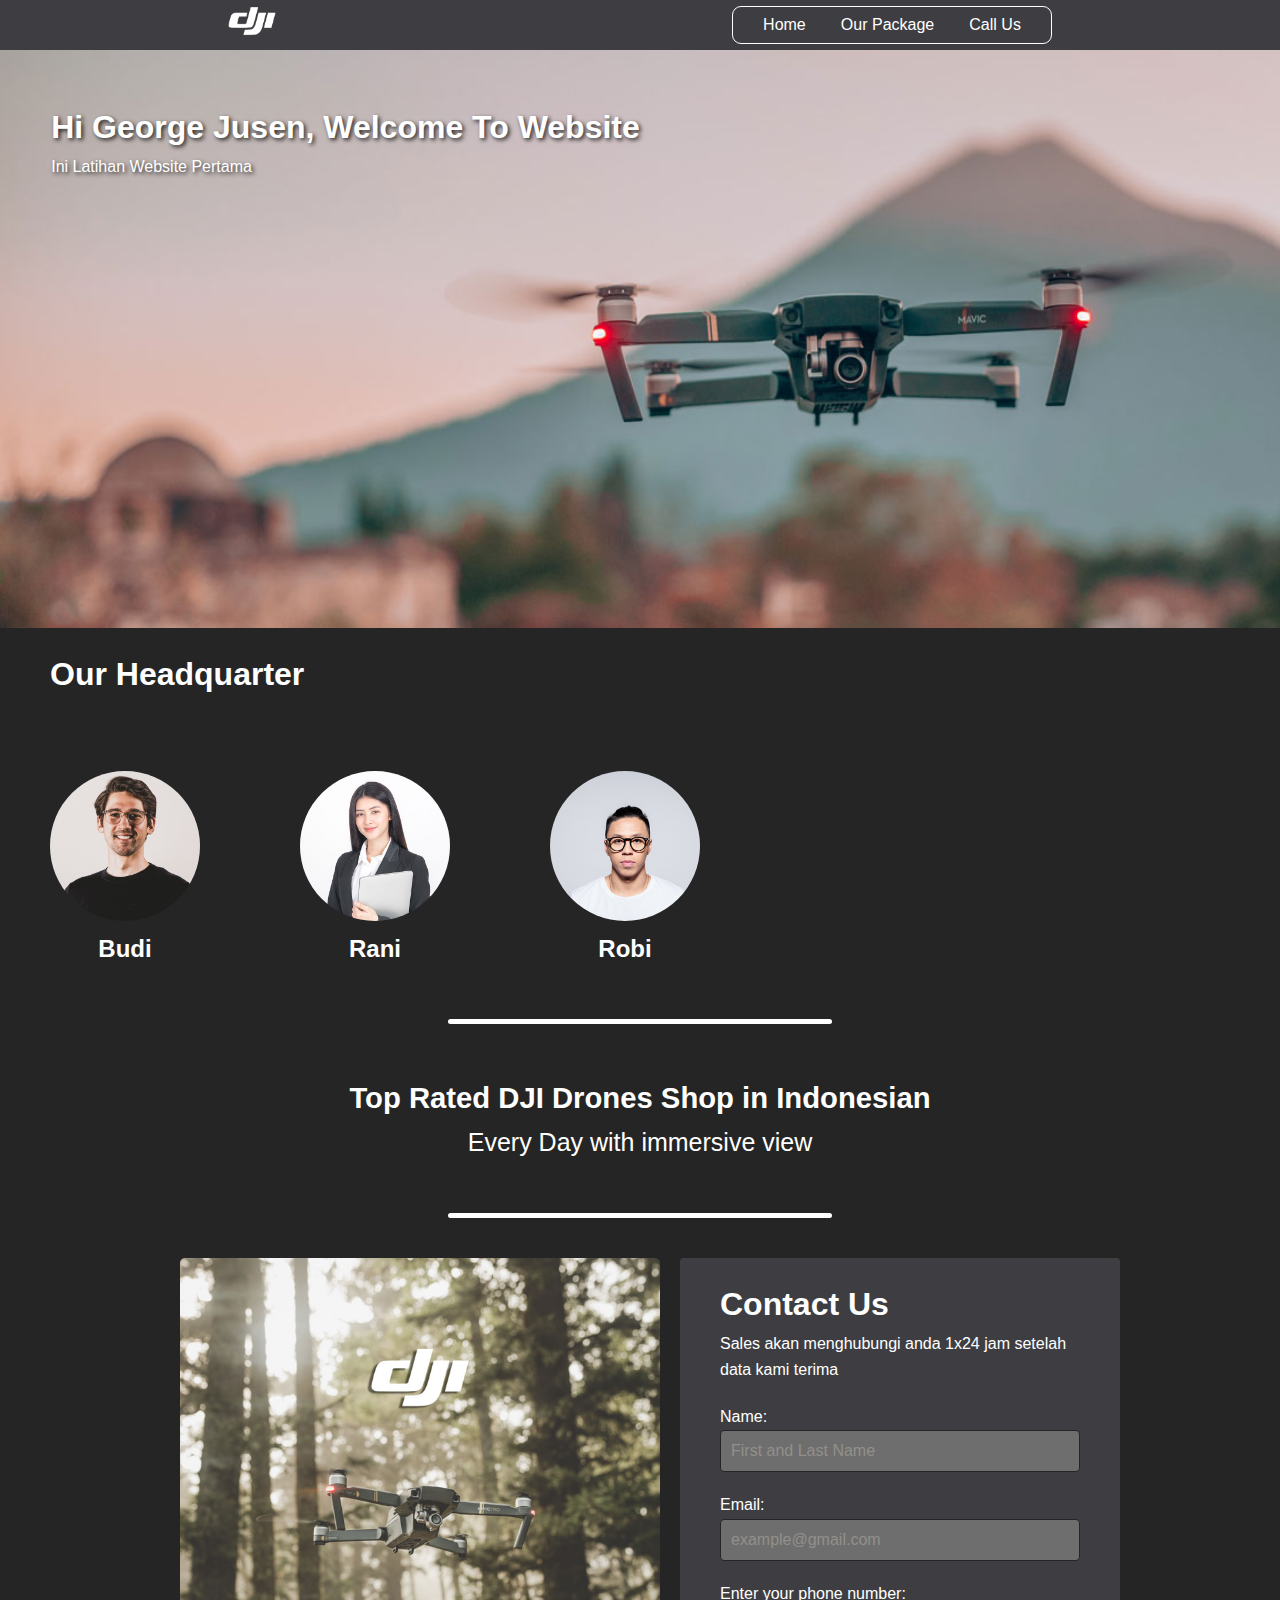
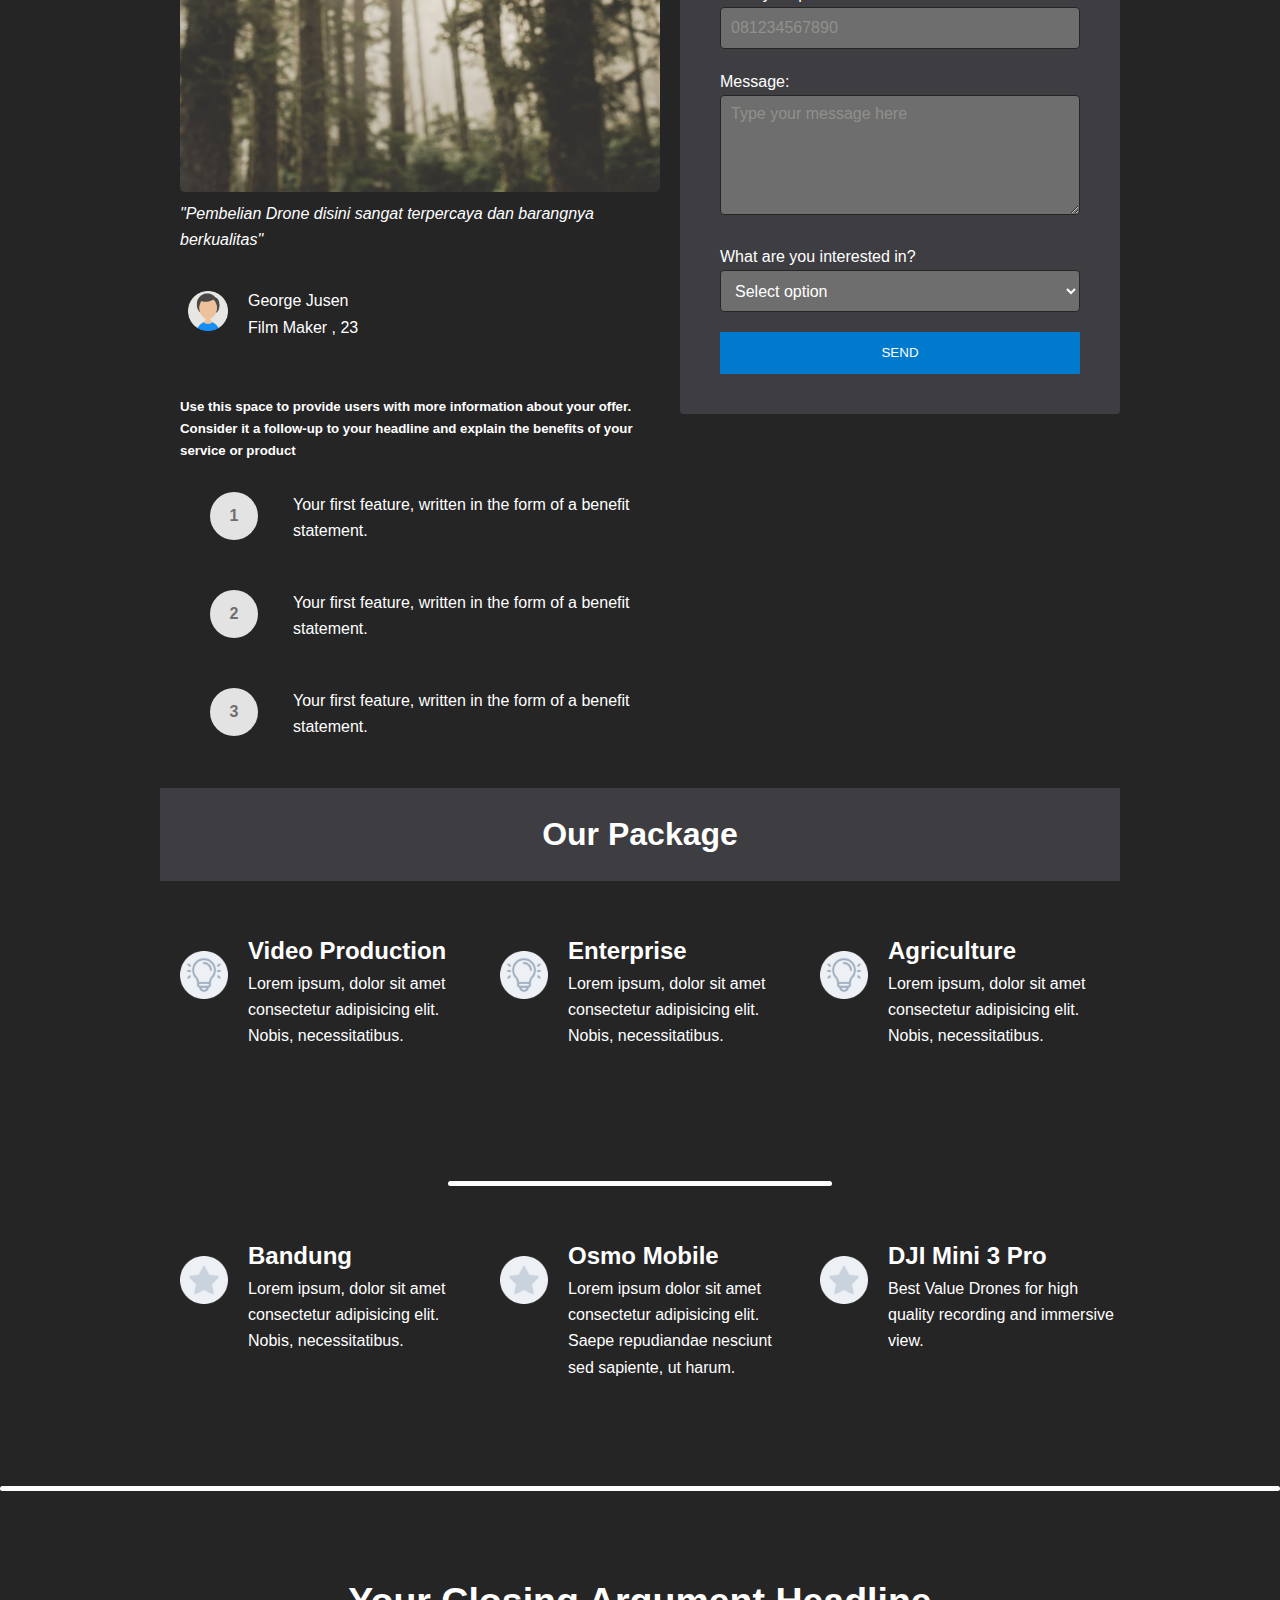
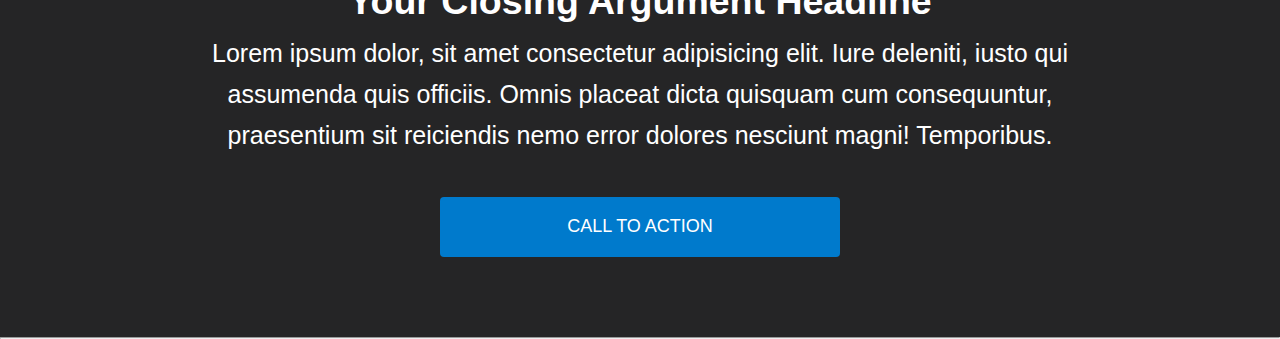
==== index.html @ b4d7f9ce "👌 - fix bug for deployment" ====
<!DOCTYPE html>
<html lang="en">

<head>
    <meta charset="UTF-8">
    <meta name="viewport" content="width=device-width, initial-scale=1.0">
    <title>DJI Drones Indonesian</title>
    <link rel="icon" href="assets/logo/logo-dji.white.png">
    <link rel="stylesheet" href="css/style.css">
</head>


<body>
    <!-- navbar -->
    <nav>
        <div class="logo">
            <img src="assets/logo/logo-dji.white.png" alt="">
        </div>
        <ul>
            <li><a href="#direct-home"></a>Home</li>
            <li><a href="#direct-package"></a>Our Package</li>
            <li><a href="#direct-call"></a>Call Us</li>
        </ul>

        <div class="menu-toggle">
            <input type="checkbox">
            <span></span>
            <span></span>
            <span></span>
        </div>
    </nav>
    <!-- Akhir Dari Navbar -->

    <!-- Gambar Hero -->
    <div id="direct-home" class="hero-container">
        <div id="image-slide" class="hero">
            <div class="hero-text">
                <h1>Hi George Jusen, Welcome To Website</h1>
                <p>Ini Latihan Website Pertama</p>
            </div>
        </div>
    </div>
    <!-- akhir gambar hero -->
    <!-- our headquarter -->
    <div class="our-headquarter">
        <h1>Our Headquarter</h1>
        <div class="profile">
            <div class="profile-image">
                <img src="assets/headquarters/budi.jpg" alt="">
                <div class="profile-text">
                    <h2>Budi</h2>
                </div>
            </div>
            <div class="profile-image">
                <img src="assets/headquarters/rani.jpg" alt="">
                <div class="profile-text">
                    <h2>Rani</h2>
                </div>
            </div>
            <div class="profile-image">
                <img src="assets/headquarters//robi.jpg" alt="">
                <div class="profile-text">
                    <h2>Robi</h2>
                </div>
            </div>
        </div>
    </div>
    <div class="grid-line"></div>
    <!-- Konten Subtitle -->
    <section class="headlines">
        <h3>Top Rated DJI Drones Shop in Indonesian</h3>
        <p>Every Day with immersive view</p>
    </section>
    <div class="grid-line"></div>
    <!-- Masuk tahap konten utama -->
    <!-- Flex Kolom -->
    <main class="container-satu">
        <section class="box-photo">
            <img src="assets/Drones-optimized.jpg" alt="Illustrasi belanja">
            <p class="text">"Pembelian Drone disini sangat terpercaya dan barangnya berkualitas"</p>
            <section class="testimoni">
                <p>
                    <img src="assets/user.png" alt="">
                <p>George Jusen <br>
                    Film Maker , 23</p>
            </section>
            <section class="information">
                <h5>Use this space to provide users with more information about your offer. Consider it a follow-up
                    to
                    your headline and
                    explain the benefits of your service or product</h5>
            </section>
            <section class="feature">
                <div class="icon">
                    <div class="circle">1</div>
                </div>

                <p>Your first feature, written in the form of a benefit statement.</p>

            </section>
            <section class="feature">
                <div class="icon">
                    <div class="circle">2</div>
                </div>

                <p>Your first feature, written in the form of a benefit statement.</p>

            </section>
            <section class="feature">
                <div class="icon">
                    <div class="circle">3</div>
                </div>

                <p>Your first feature, written in the form of a benefit statement.</p>

            </section>
        </section>
        <section class="form-container">
            <div class="form-container-text">
                <h1>Contact Us</h1>
                <p>Sales akan menghubungi anda 1x24 jam setelah data kami terima</p>
            </div>
            <form name="form" class="form" onsubmit="return validateForm()">
                <div>
                    <label>Name:</label>
                    <input class="input" id="fullname" type="text" placeholder="First and Last Name">
                </div>
                <div>
                    <label>Email:</label>
                    <input class="input" id="email" type="email" name="email" placeholder="example@gmail.com">
                </div>
                <div>
                    <label for="phone">Enter your phone number:</label>
                    <input class="input" type="tel" id="phone" name="phone" placeholder="081234567890">
                </div>
                <div>
                    <label for="message">Message:</label><br>
                    <textarea id="message" class="input" rows="4" cols="50"
                        placeholder="Type your message here"></textarea>
                </div>
                <div>
                    <label for="option">What are you interested in?</label><br>
                    <select id="option" class="input" name="interested">
                        <option value="" disabled selected>Select option</option>
                        <option value="bali">Bali</option>
                        <option value="japan">Japan</option>
                        <option value="german">German</option>
                        <option value="indonesian">Indonesian</option>
                    </select>
                </div>
                <div>
                    <input class="button" type="submit" value="SEND"></input>
                </div>
            </form>
        </section>
    </main>

    <main id="direct-package" class="our-package">
        <h1>
            Our Package
        </h1>
    </main>

    <main class="package-country">
        <div class="country">
            <div class="logo-country">
                <img src="assets/idea.png" alt="">
            </div>
            <div class="content-package">
                <h2>Video Production</h2>
                <p>Lorem ipsum, dolor sit amet consectetur adipisicing elit. Nobis, necessitatibus.</p>
            </div>
        </div>

        <div class="country">
            <div class="logo-country">
                <img src="assets/idea.png" alt="">
            </div>
            <div class="content-package">
                <h2>Enterprise</h2>
                <p>Lorem ipsum, dolor sit amet consectetur adipisicing elit. Nobis, necessitatibus.</p>
            </div>
        </div>

        </div>
        <div class="country">
            <div class="logo-country">
                <img src="assets/idea.png" alt="">
            </div>
            <div class="content-package">
                <h2>Agriculture</h2>
                <p>Lorem ipsum, dolor sit amet consectetur adipisicing elit. Nobis, necessitatibus.</p>
            </div>
        </div>
    </main>
    <div class="grid-line"></div>
    <main class="package-country">
        <div class="country">
            <div class="logo-country">
                <img src="assets/star.png" alt="">
            </div>
            <div class="content-package">
                <h2>Bandung</h2>
                <p>Lorem ipsum, dolor sit amet consectetur adipisicing elit. Nobis, necessitatibus.</p>
            </div>
        </div>

        <div class="country">

            <div class="logo-country">
                <img src="assets/star.png" alt="">
            </div>
            <div class="content-package">
                <h2>Osmo Mobile</h2>
                <p>Lorem ipsum dolor sit amet consectetur adipisicing elit. Saepe repudiandae nesciunt sed sapiente, ut
                    harum.</p>
            </div>
        </div>

        </div>
        <div class="country">
            <div class="logo-country">
                <img src="assets/star.png" alt="">
            </div>
            <div class="content-package">
                <h2>DJI Mini 3 Pro</h2>
                <p>Best Value Drones for high quality recording and immersive view.</p>
            </div>

        </div>
    </main>


    <div id="direct-call" class="grid-line-full"></div>
    <main class="call-action">
        <div class="headlines">
            <h2>Your Closing Argument Headline</h2>
            <p>Lorem ipsum dolor, sit amet consectetur adipisicing elit. Iure deleniti, iusto qui assumenda quis
                officiis. Omnis placeat dicta quisquam cum consequuntur, praesentium sit reiciendis nemo error dolores
                nesciunt magni! Temporibus.</p>
            <button>CALL TO ACTION</button>
        </div>
    </main>
    <hr>
    <script src="js/script.js"></script>
</body>


</html>
---- css/style.css ----
* {
    margin: 0;
    padding: 0;
    font-family: 'Segoe UI', Tahoma, Geneva, Verdana, sans-serif;
    line-height: 1.65;
    color: white;
    box-sizing: border-box;
}

html {
    scroll-behavior: smooth;
}

body {
    overflow-x: hidden;
    background-color: #252526;
}

.grid-line {
    width: 30%;
    height: 5px;
    background-color: white;
    margin: 10px 0;
    border-radius: 30px;
    margin: auto;
}

.grid-line-full {
    width: 100%;
    height: 5px;
    background-color: white;
    margin: 10px 0;
    border-radius: 30px;
}

button {
    border: none;
    cursor: pointer;
}

/* Mengatur navbar */
nav {
    display: flex;
    justify-content: space-around;
    height: 50px;
    position: fixed;
    width: 100%;
    align-items: center;
    background-color: #3E3E42;
}

nav .logo img {
    width: 48px;
}

nav ul {
    display: flex;
    list-style: none;
    width: 25%;
    justify-content: space-evenly;
    border: 1px solid white;
    border-radius: 9px;


}

nav ul li a {
    color: white;
    text-decoration: none;
}

nav ul li {
    cursor: pointer;
    padding: 5px;
    transition: transform 0.3s, background-color 0.3s;
}

nav ul li:hover {
    transform: scale(1.2);
}

/* Akhir dari navbar */

.menu-toggle {
    display: none;
    flex-direction: column;
    height: 25px;
    justify-content: space-around;
    position: relative;
}

.menu-toggle input {
    position: absolute;
    width: 40px;
    height: 28px;
    left: -6px;
    opacity: 0;
    cursor: pointer;
    z-index: 2;
}

/* hamburger menu */
.menu-toggle span {
    display: block;
    width: 28px;
    height: 3px;
    background-color: white;
    border-radius: 3px;
    transition: all 0.5s;
}


/* Hamburger menu animation */
.menu-toggle span:nth-child(2) {
    transform-origin: 0 0;
}

.menu-toggle span:nth-child(4) {
    transform-origin: 0 100%;
}

.menu-toggle input:checked~span:nth-child(2) {
    background-color: white;
    transform: rotate(45deg);
    translate: (-0px, 2px);
}

.menu-toggle input:checked~span:nth-child(4) {
    background-color: white;
    transform: rotate(-45deg);
    translate: (-2px, 0);
}

.menu-toggle input:checked~span:nth-child(3) {
    opacity: 0;
    transform: scale(0);
}

/* Responsive Navbar */
/* Ukuran Tablet */
@media screen and (max-width: 870px) {
    nav ul {
        width: 40%;
    }

    .our-headquarter {
        font-size: 8px;
    }

    .message-container {
        padding-top: 200px;
        display: flex;
        flex-direction: column;
    }

    .hero {
        max-height: 30vh;
    }

    .output-box {


        max-width: 80%;
        max-height: 60%;
        background-color: white;


    }

    .our-headquarter h1 {
        text-align: center;

    }




}

/* Ukuran Mobile */
@media screen and (max-width: 577px) {
    .menu-toggle {
        display: flex;
    }


    nav ul {
        position: absolute;
        right: 0;
        top: 0;
        height: 100vh;
        background-color: #3E3E42;
        justify-content: start;
        align-items: center;
        flex-direction: column;
        z-index: -1;
        transform: translateX(100%);
        transition: all 0.4s;
    }



    nav ul li {
        height: 20%;
        background-color: #3E3E42;
        padding: 0px;
        border-radius: 0px;

    }

    nav ul.slide {
        transform: translateX(0);
    }

    .hero {
        max-height: 20vh;
    }

    .hero-text {
        font-size: 12px;
    }

    .profile-headline {
        max-width: 100%;
    }

    .profile {
        flex-direction: column;
    }

    .profile-text {
        text-align: center;
    }

    .output-box {


        max-width: 80%;
        max-height: 60%;
        background-color: white;

    }

    .headlines {
        max-width: 50%;
        margin: 50px auto;
        font-size: 12px;
    }

    .message-container {
        max-width: 100%;
        max-height: 20%;
        display: flex;
        justify-content: center;
    }

    .our-headquarter {
        max-width: 100%;
        max-height: 100%;
        /* background-color: aqua; */

    }

    .our-headquarter h1 {
        text-align: center;

    }
}

/* Hero Image */
.hero-container {
    padding-top: 50px;
    width: 100%;
    margin: auto;
}


.hero {
    height: 578px;
    background-size: cover;
    background-position: 0px;
    background-repeat: no-repeat;
    opacity: 0;
    transition: opacity 0.5s ease-in-out, transform 1.0s ease-in-out;
    transform: translateX(-100%);
}

.hero.active {
    opacity: 1;
    transform: translateX(0%);
}


.hero-text {
    padding: 4%;
    color: white;
    text-shadow: 2px 2px 4px rgba(0, 0, 0, 0.8);
}


/* Mengatur Headlines */
.headlines {
    display: flex;
    width: 800px;
    margin: 50px auto;
    align-items: center;
    flex-direction: column;
    font-size: 25px;
}


.our-headquarter {
    height: 60%;
    width: 100%;
    /* background-color: aqua; */

}

.our-headquarter h1 {
    padding: 20px 50px
}


.profile {
    /* background-color: red; */
    width: 100%;
    display: flex;
    justify-content: start;
    align-items: center;
}

.profile-image {
    margin: 50px;
}

.profile-text {
    text-align: center;
}

.our-headquarter .profile img {
    width: 150px;
    height: 150px;
    border-radius: 50%;
    background-size: cover;
}



/* mengatur main content */
.container-satu {
    display: flex;
    width: 960px;
    height: 800px;
    margin: 20px auto;
    padding: 20px;
    justify-content: space-between;
    align-items: flex-start;
}

/* Mengatur Box photo */
.box-photo img {
    width: 480px;
    border-radius: 5px;
    flex: 1;
}

/* form contact us*/
.form-container {
    flex: 1;
    background-color: #3e3e42;
    border-radius: 4px;
    display: flex;
    flex-direction: column;
    padding: 20px;
    margin-left: 20px;
}

.form {
    display: flex;
    flex-direction: column;
    padding: 10px;
}

.form-container-text {
    width: 100%;
    padding-left: 20px;
}

.form div {
    margin: 10px;
}

.form div .input {
    width: 360px;
    height: 42px;
    border-radius: 4px;
    border: 1px solid #252526;
    font-size: 16px;
    padding: 5px 10px;
    color: #fff;
    background-color: #6e6e6e;
}

.form div textarea.input {
    height: 120px;
    resize: vertical;
}

.form div .input:focus {
    outline: none;
    border-color: #007bff;
    border-width: 3px;
}

.form div .input::placeholder {
    color: rgb(146, 144, 139);

}

.form div .button {
    width: 360px;
    height: 42px;
    background-color: #007acc;
    color: white;
    border: none;
    cursor: pointer;

}

.form div .button:hover {
    background-color: #29323D;
}

/* user testimonial */
.testimoni {
    display: flex;
    flex-direction: row;
    align-items: center;
    margin-left: 8px;
    padding: 35px 0px;
}

.testimoni img {
    width: 40px;
    margin-right: 20px;
    justify-content: center;
}

.text {
    font-style: italic;
}

.information {
    padding: 20px 0px;
}

.box-container {
    display: flex;
    flex-direction: row;

}



/* Feature */
.feature {
    padding-top: 10px;
    display: flex;
}

.feature .icon {
    padding: 0px 30px 40px;
}

.circle {
    background: #e3e3e3;
    border-radius: 50%;
    -moz-border-radius: 50%;
    -webkit-border-radius: 50%;
    color: #6e6e6e;
    display: inline-block;
    font-weight: bold;
    line-height: 48px;
    margin-right: 5px;
    text-align: center;
    width: 48px;
    justify-content: center;
}

/* Fisrt Feature */

/* Our Package */
.our-package {
    margin: 50px auto;
    width: 960px;
    display: flex;
    justify-content: center;
    background-color: #3e3e42;
    padding: 20px;
    margin-top: 350px;
    color: white;
}

/* package country */
.package-country {
    width: 960px;
    margin: 50px auto;
    display: flex;
}


.country {
    display: flex;
    justify-content: center;
    width: 480px;
    height: 200px;
}

.country img {
    margin: 20px;
    width: 48px;
}


.call-action {
    margin-top: 80px;
    margin-bottom: 80px;
}

.call-action .headlines {
    width: 960px;
    display: flex;
    margin: auto;
    flex-direction: column;
    justify-content: center;
    text-align: center;
}

.call-action .headlines button {
    margin-top: 40px;
    width: 400px;
    height: 60px;
    border-radius: 4px;
    background-color: #007acc;
    font-size: 18px;
    color: white;
}
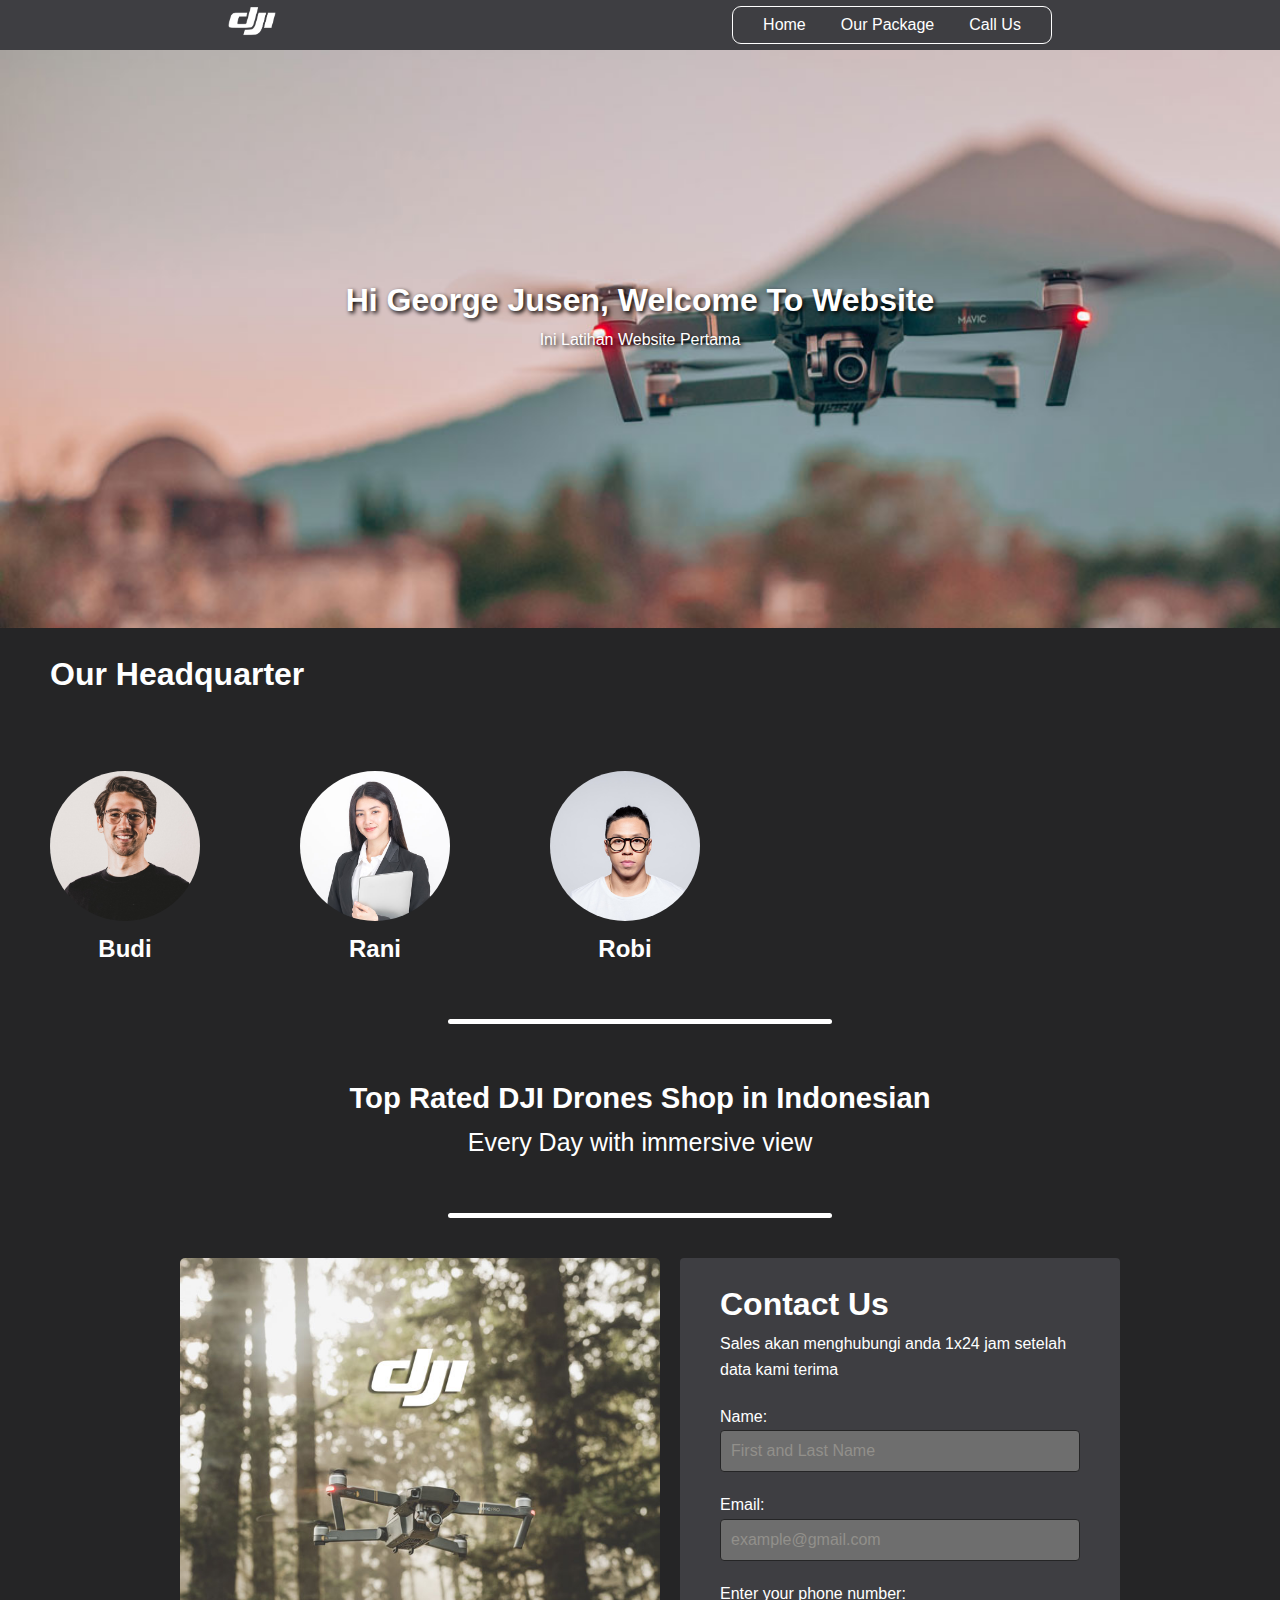
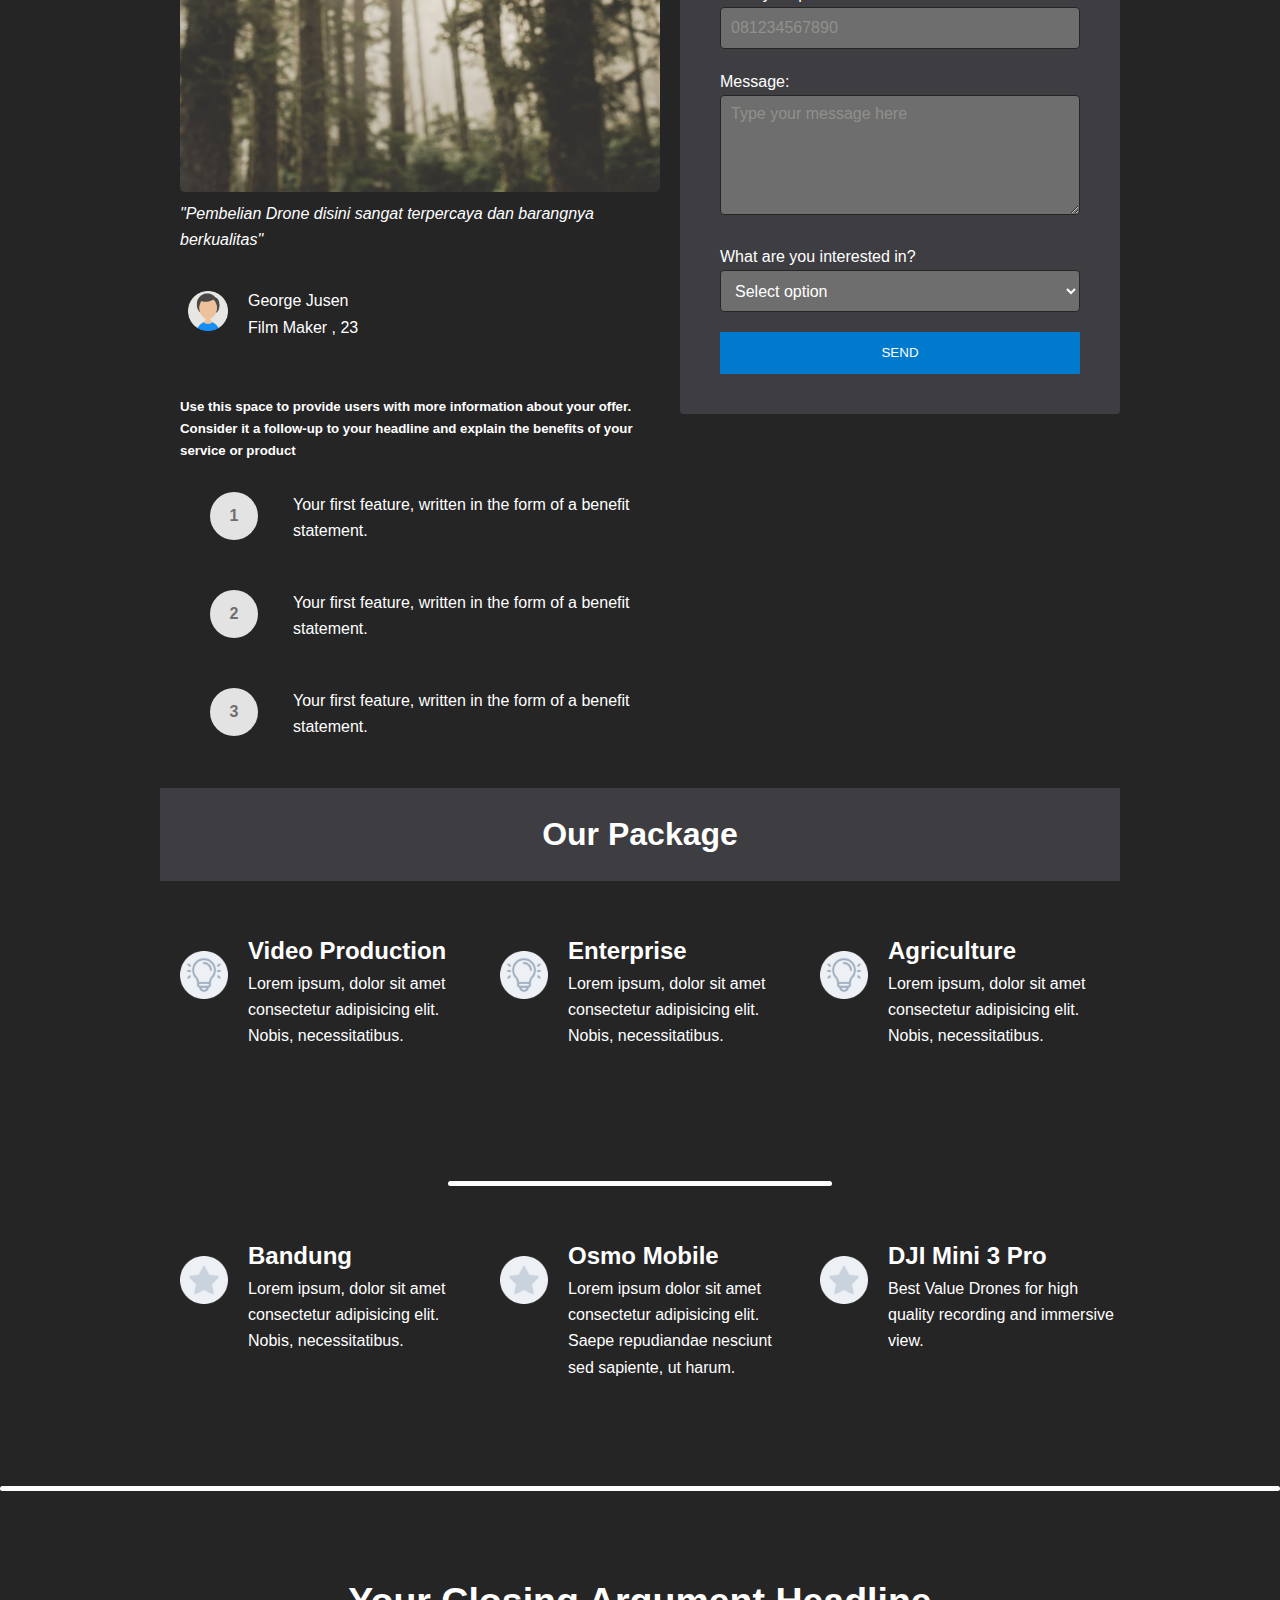
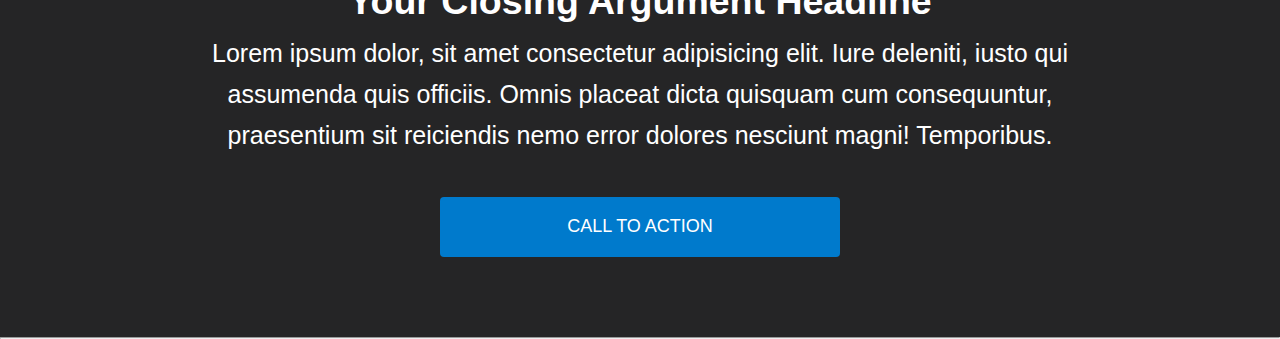
==== commit 44f27eef: "🥴 - update responsive" ====
--- a/index.html
+++ b/index.html
@@ -33,11 +33,11 @@
 
     <!-- Gambar Hero -->
     <div id="direct-home" class="hero-container">
+        <div class="hero-text">
+            <h1>Hi George Jusen, Welcome To Website</h1>
+            <p>Ini Latihan Website Pertama</p>
+        </div>
         <div id="image-slide" class="hero">
-            <div class="hero-text">
-                <h1>Hi George Jusen, Welcome To Website</h1>
-                <p>Ini Latihan Website Pertama</p>
-            </div>
         </div>
     </div>
     <!-- akhir gambar hero -->
@@ -245,5 +245,4 @@
     <script src="js/script.js"></script>
 </body>
 
-
 </html>--- a/css/style.css
+++ b/css/style.css
@@ -47,6 +47,7 @@
     width: 100%;
     align-items: center;
     background-color: #3E3E42;
+    z-index: 2;
 }
 
 nav .logo img {
@@ -182,6 +183,45 @@
     .menu-toggle {
         display: flex;
     }
+
+    .our-package {
+        margin: 50px auto;
+        max-width: 100%;
+        color: white;
+    }
+
+    .container-satu {
+        max-width: 100%;
+        display: flex;
+        flex-direction: column-reverse;
+    }
+
+    .form-container {
+        margin-left: 0px;
+        background-color: #3e3e42;
+        display: flex;
+        flex-direction: column;
+    }
+
+    .form-container-text {
+        width: 20%;
+        padding-left: 0px;
+    }
+
+
+    .form div .input {
+        max-width: 100%;
+        max-height: 42px;
+
+    }
+
+    .package-country {
+        display: flex;
+        flex-direction: column;
+    }
+
+
+
 
 
     nav ul {
@@ -232,20 +272,12 @@
         text-align: center;
     }
 
-    .output-box {
-
-
-        max-width: 80%;
-        max-height: 60%;
-        background-color: white;
-
-    }
-
     .headlines {
-        max-width: 50%;
+        max-width: 100%;
         margin: 50px auto;
         font-size: 12px;
     }
+
 
     .message-container {
         max-width: 100%;
@@ -257,7 +289,7 @@
     .our-headquarter {
         max-width: 100%;
         max-height: 100%;
-        /* background-color: aqua; */
+        padding-bottom: 700px;
 
     }
 
@@ -265,13 +297,25 @@
         text-align: center;
 
     }
+
+    .box-photo {
+        padding-top: 100px;
+
+
+    }
+
 }
 
 /* Hero Image */
+
+
+
+
 .hero-container {
     padding-top: 50px;
     width: 100%;
     margin: auto;
+    position: relative;
 }
 
 
@@ -292,9 +336,14 @@
 
 
 .hero-text {
-    padding: 4%;
+    position: absolute;
+    top: 50%;
+    left: 50%;
+    transform: translate(-50%, -50%);
+    z-index: 1;
+    text-align: center;
     color: white;
-    text-shadow: 2px 2px 4px rgba(0, 0, 0, 0.8);
+    text-shadow: 2px 2px 4px rgba(0, 0, 0, 1.0);
 }
 
 
@@ -322,7 +371,7 @@
 
 
 .profile {
-    /* background-color: red; */
+
     width: 100%;
     display: flex;
     justify-content: start;
@@ -343,7 +392,6 @@
     border-radius: 50%;
     background-size: cover;
 }
-
 
 
 /* mengatur main content */
@@ -544,4 +592,5 @@
     background-color: #007acc;
     font-size: 18px;
     color: white;
+}
 }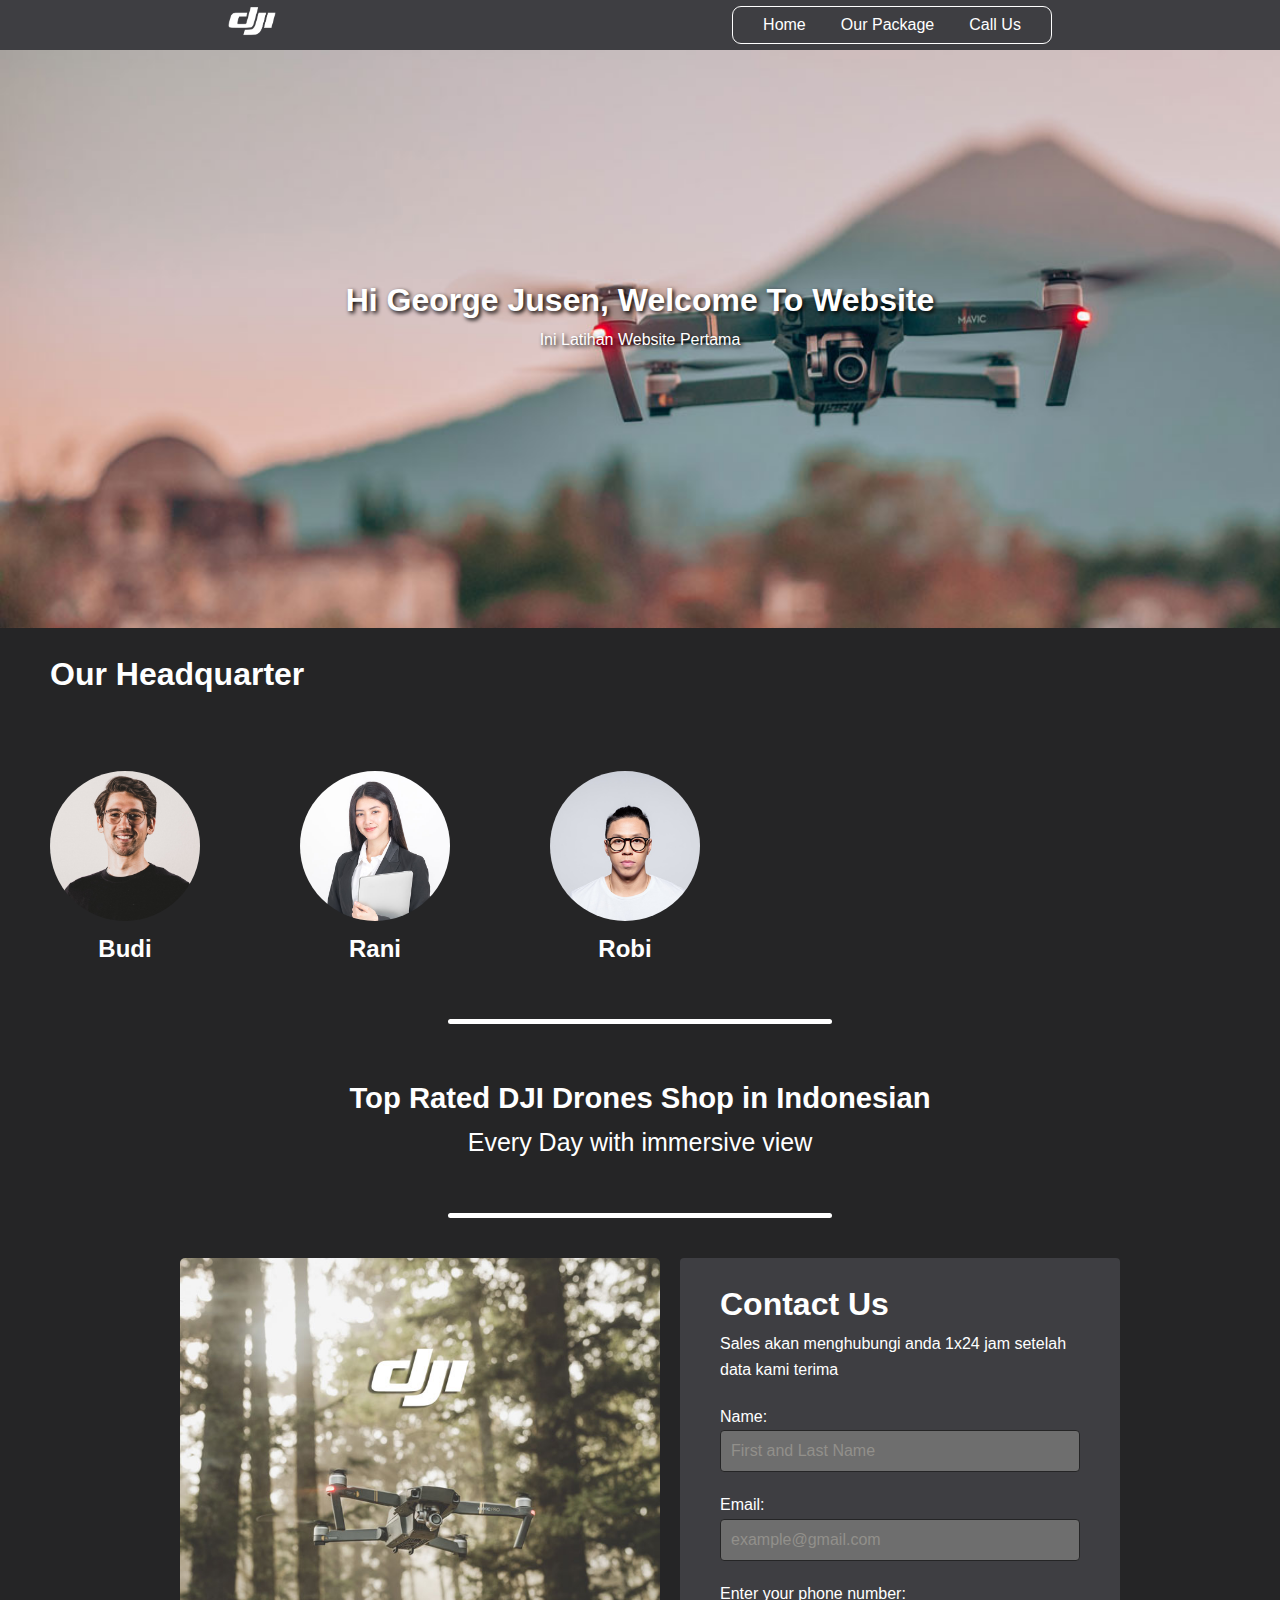
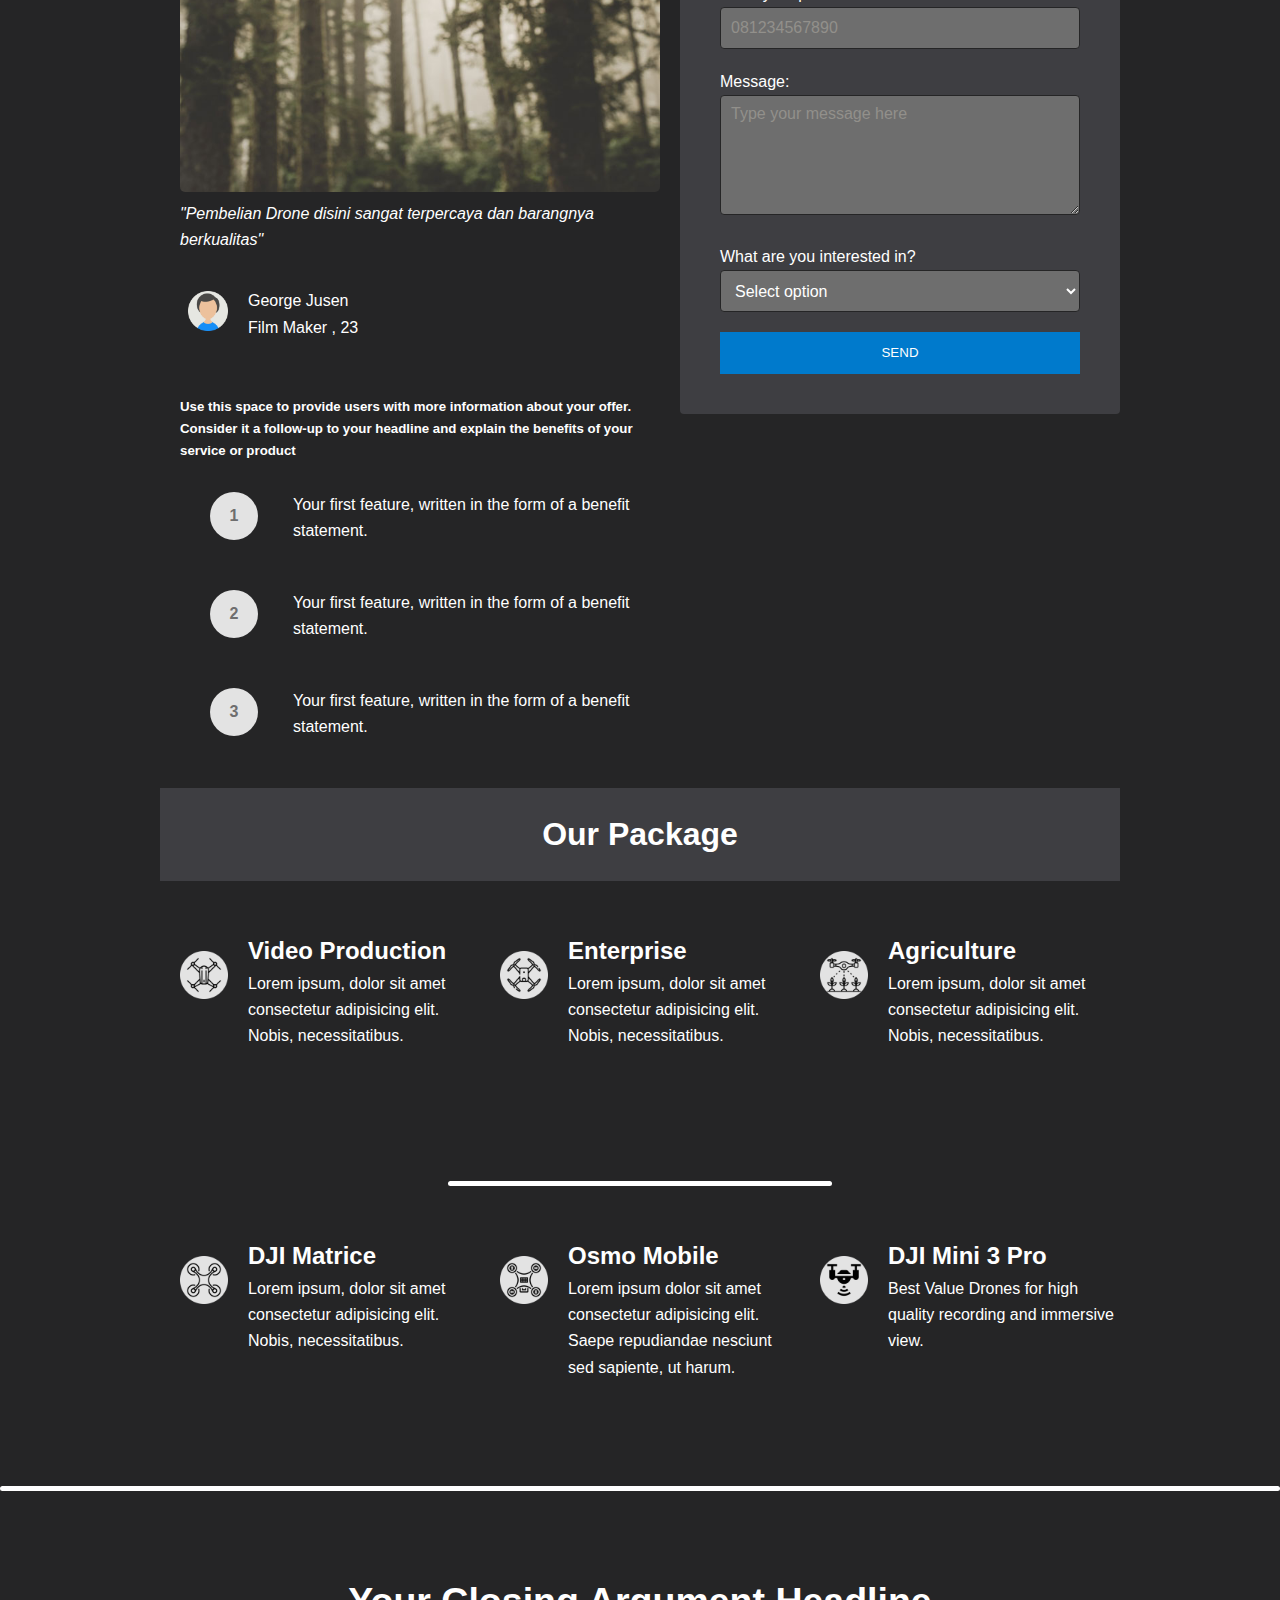
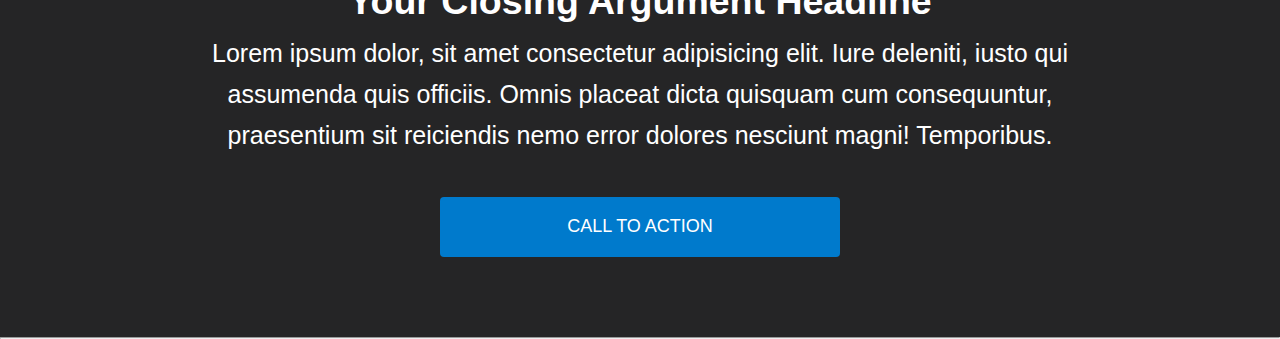
==== commit c8d76224: "add modal notification 🎟️" ====
--- a/index.html
+++ b/index.html
@@ -11,6 +11,19 @@
 
 
 <body>
+    <!-- Modal Pop Up -->
+    <!-- Modal -->
+    <div id="myModal" class="modal">
+
+        <div class="modal-content">
+            <div class="icon-warning">
+                <img src="assets/icon/warning.png" alt="">
+            </div>
+            <p id="modalMessage"></p>
+            <div class="close" onclick="closeModal()">&times;</div>
+        </div>
+    </div>
+
     <!-- navbar -->
     <nav>
         <div class="logo">
@@ -41,6 +54,8 @@
         </div>
     </div>
     <!-- akhir gambar hero -->
+
+
     <!-- our headquarter -->
     <div class="our-headquarter">
         <h1>Our Headquarter</h1>
@@ -164,7 +179,7 @@
     <main class="package-country">
         <div class="country">
             <div class="logo-country">
-                <img src="assets/idea.png" alt="">
+                <img src="assets/icon/drone.png" alt="">
             </div>
             <div class="content-package">
                 <h2>Video Production</h2>
@@ -174,7 +189,7 @@
 
         <div class="country">
             <div class="logo-country">
-                <img src="assets/idea.png" alt="">
+                <img src="assets/icon/drone 2.png" alt="">
             </div>
             <div class="content-package">
                 <h2>Enterprise</h2>
@@ -185,7 +200,7 @@
         </div>
         <div class="country">
             <div class="logo-country">
-                <img src="assets/idea.png" alt="">
+                <img src="assets/icon/drone 5.png" alt="">
             </div>
             <div class="content-package">
                 <h2>Agriculture</h2>
@@ -197,18 +212,18 @@
     <main class="package-country">
         <div class="country">
             <div class="logo-country">
-                <img src="assets/star.png" alt="">
-            </div>
-            <div class="content-package">
-                <h2>Bandung</h2>
-                <p>Lorem ipsum, dolor sit amet consectetur adipisicing elit. Nobis, necessitatibus.</p>
-            </div>
-        </div>
-
-        <div class="country">
-
-            <div class="logo-country">
-                <img src="assets/star.png" alt="">
+                <img src="assets/icon/drone 3.png" alt="">
+            </div>
+            <div class="content-package">
+                <h2>DJI Matrice</h2>
+                <p>Lorem ipsum, dolor sit amet consectetur adipisicing elit. Nobis, necessitatibus.</p>
+            </div>
+        </div>
+
+        <div class="country">
+
+            <div class="logo-country">
+                <img src="assets/icon/drone 4.png" alt="">
             </div>
             <div class="content-package">
                 <h2>Osmo Mobile</h2>
@@ -220,7 +235,7 @@
         </div>
         <div class="country">
             <div class="logo-country">
-                <img src="assets/star.png" alt="">
+                <img src="assets/icon/drone 6.png" alt="">
             </div>
             <div class="content-package">
                 <h2>DJI Mini 3 Pro</h2>
--- a/css/style.css
+++ b/css/style.css
@@ -14,6 +14,54 @@
 body {
     overflow-x: hidden;
     background-color: #252526;
+}
+
+/* Modal Pop up */
+/* CSS untuk modal */
+.modal {
+    display: none;
+    position: fixed;
+    z-index: 1;
+    left: 0;
+    top: 0;
+    width: 100%;
+    height: 100%;
+    overflow: auto;
+    background-color: rgba(0, 0, 0, 0.7);
+}
+
+.modal-content {
+    display: flex;
+    align-items: center;
+    flex-direction: row;
+    justify-content: space-between;
+    background-color: #6e6e6e;
+    margin: 15% auto;
+    padding: 15px;
+    border: 2px solid red;
+    width: 30%;
+    text-align: center;
+    border-radius: 4px;
+
+}
+
+.close {
+    color: #aaa;
+    float: right;
+    font-size: 28px;
+    font-weight: bold;
+}
+
+.close:hover,
+.close:focus {
+    color: black;
+    text-decoration: none;
+    cursor: pointer;
+}
+
+.icon-warning img {
+    width: 48px;
+    height: 48px;
 }
 
 .grid-line {
@@ -592,5 +640,4 @@
     background-color: #007acc;
     font-size: 18px;
     color: white;
-}
 }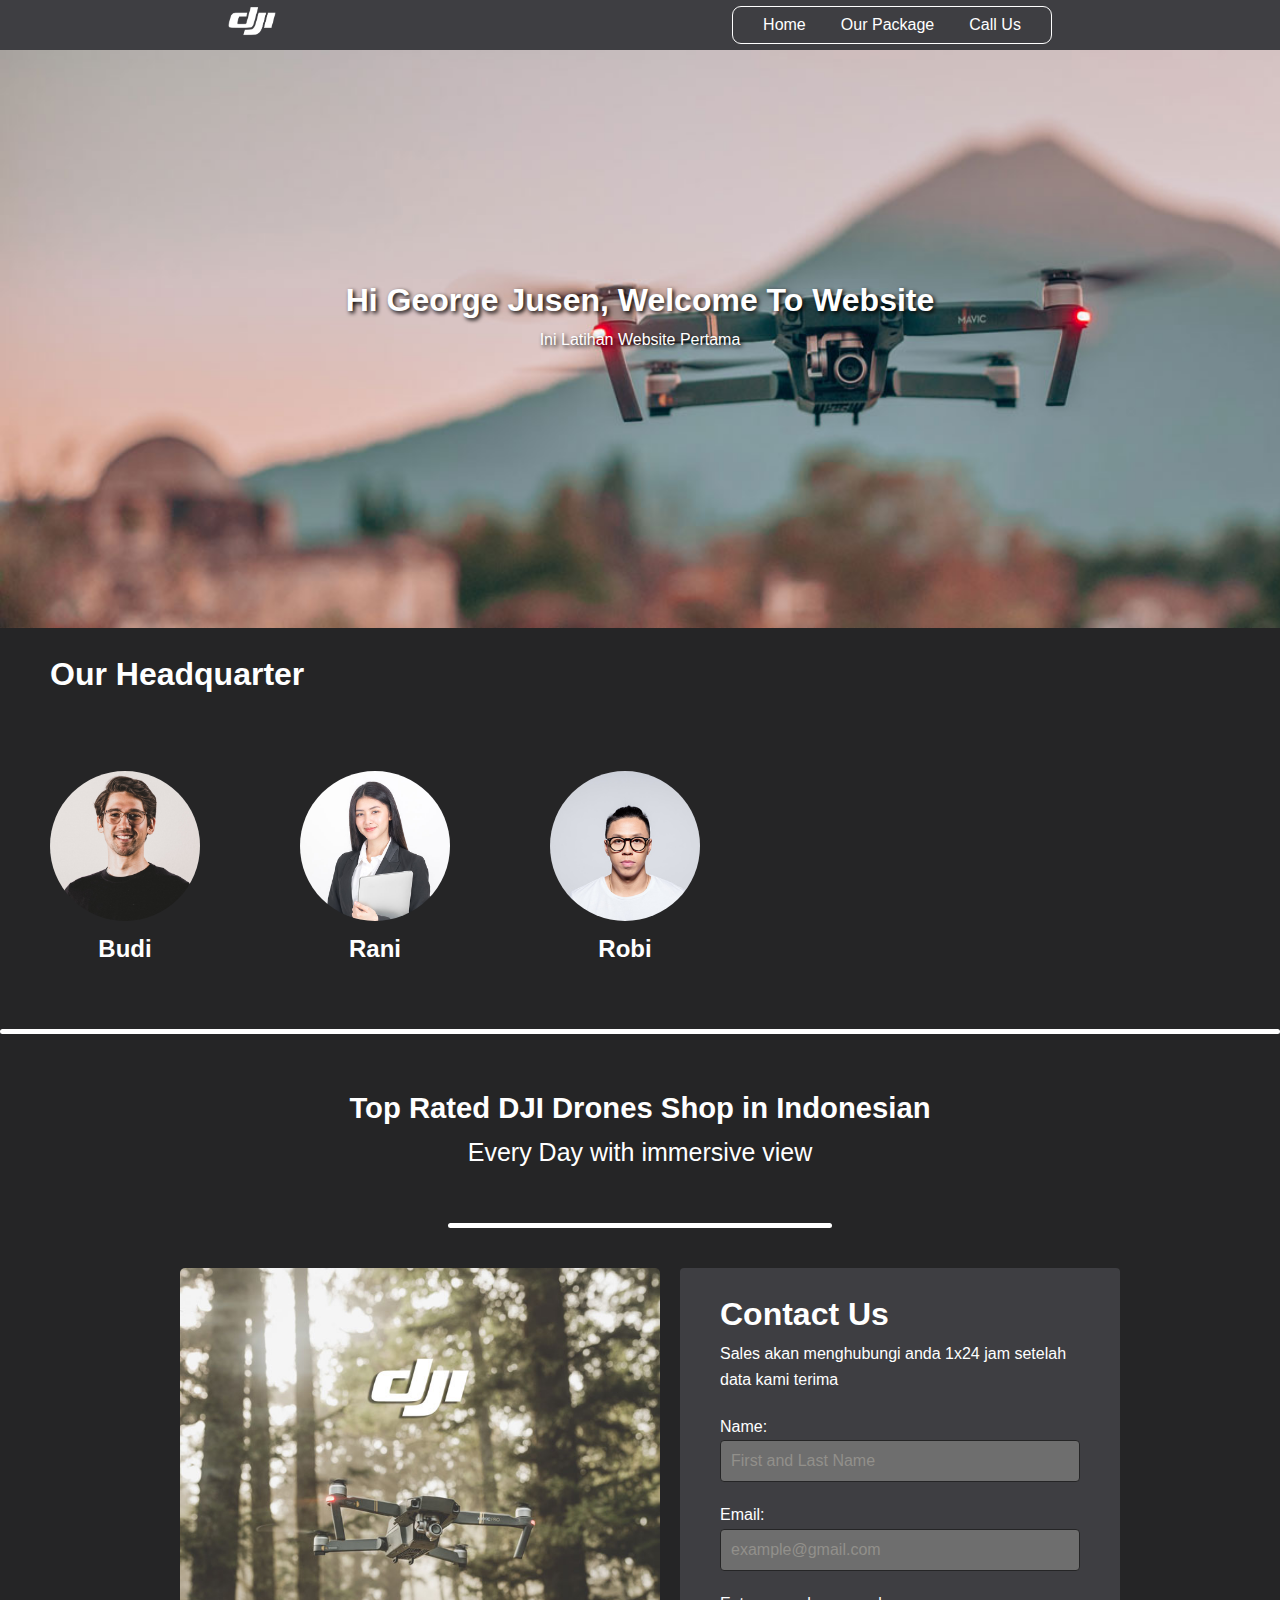
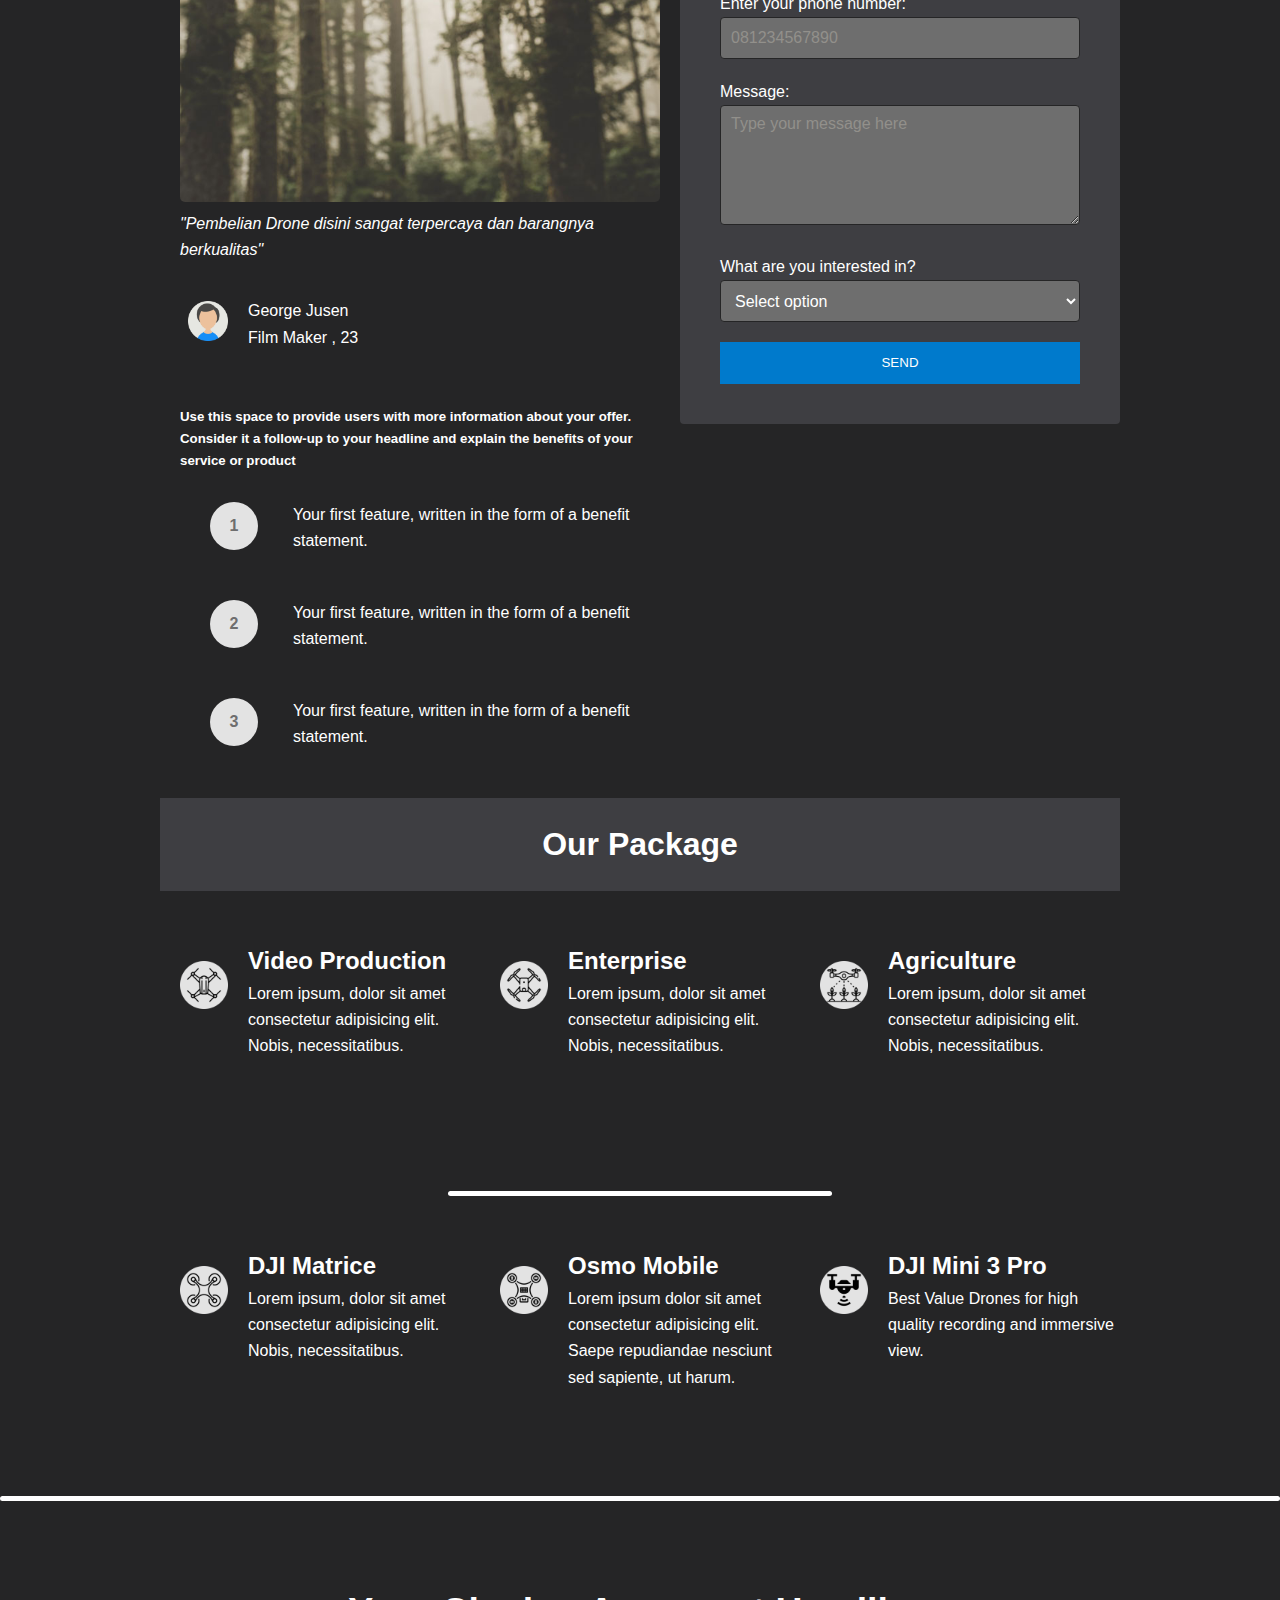
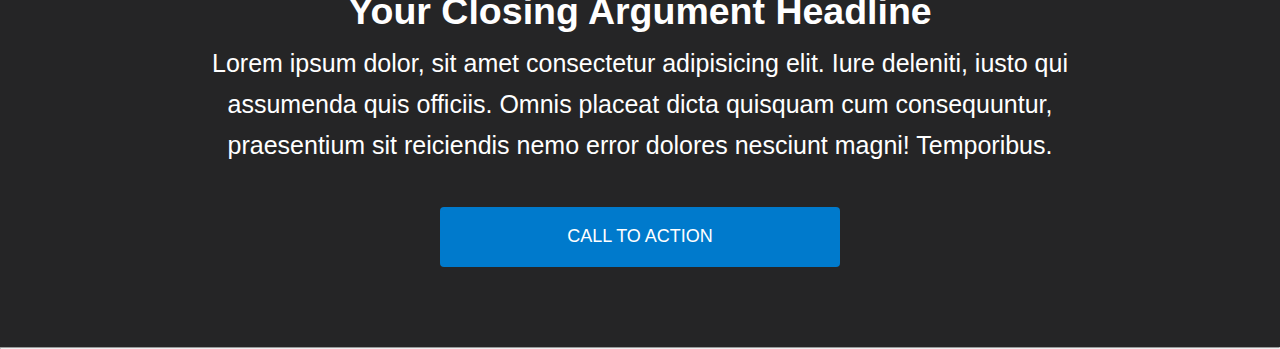
==== commit 60911073: "📑 :  Fixing Bug Responsive" ====
--- a/index.html
+++ b/index.html
@@ -14,7 +14,6 @@
     <!-- Modal Pop Up -->
     <!-- Modal -->
     <div id="myModal" class="modal">
-
         <div class="modal-content">
             <div class="icon-warning">
                 <img src="assets/icon/warning.png" alt="">
@@ -35,12 +34,6 @@
             <li><a href="#direct-call"></a>Call Us</li>
         </ul>
 
-        <div class="menu-toggle">
-            <input type="checkbox">
-            <span></span>
-            <span></span>
-            <span></span>
-        </div>
     </nav>
     <!-- Akhir Dari Navbar -->
 
@@ -80,7 +73,7 @@
             </div>
         </div>
     </div>
-    <div class="grid-line"></div>
+    <div class="grid-line-full"></div>
     <!-- Konten Subtitle -->
     <section class="headlines">
         <h3>Top Rated DJI Drones Shop in Indonesian</h3>
@@ -91,11 +84,11 @@
     <!-- Flex Kolom -->
     <main class="container-satu">
         <section class="box-photo">
-            <img src="assets/Drones-optimized.jpg" alt="Illustrasi belanja">
+            <img src="assets/second-banner/Drones-optimized.jpg" alt="Illustrasi belanja">
             <p class="text">"Pembelian Drone disini sangat terpercaya dan barangnya berkualitas"</p>
             <section class="testimoni">
                 <p>
-                    <img src="assets/user.png" alt="">
+                    <img src="assets/icon/user.png" alt="">
                 <p>George Jusen <br>
                     Film Maker , 23</p>
             </section>
@@ -157,10 +150,10 @@
                     <label for="option">What are you interested in?</label><br>
                     <select id="option" class="input" name="interested">
                         <option value="" disabled selected>Select option</option>
-                        <option value="bali">Bali</option>
-                        <option value="japan">Japan</option>
-                        <option value="german">German</option>
-                        <option value="indonesian">Indonesian</option>
+                        <option value="video-production">Video Production</option>
+                        <option value="enterprise">Enterprise</option>
+                        <option value="agriculture">Agriculture</option>
+                        <option value="dji-military">DJI Military</option>
                     </select>
                 </div>
                 <div>
--- a/css/style.css
+++ b/css/style.css
@@ -244,12 +244,6 @@
         flex-direction: column-reverse;
     }
 
-    .form-container {
-        margin-left: 0px;
-        background-color: #3e3e42;
-        display: flex;
-        flex-direction: column;
-    }
 
     .form-container-text {
         width: 20%;
@@ -269,37 +263,6 @@
     }
 
 
-
-
-
-    nav ul {
-        position: absolute;
-        right: 0;
-        top: 0;
-        height: 100vh;
-        background-color: #3E3E42;
-        justify-content: start;
-        align-items: center;
-        flex-direction: column;
-        z-index: -1;
-        transform: translateX(100%);
-        transition: all 0.4s;
-    }
-
-
-
-    nav ul li {
-        height: 20%;
-        background-color: #3E3E42;
-        padding: 0px;
-        border-radius: 0px;
-
-    }
-
-    nav ul.slide {
-        transform: translateX(0);
-    }
-
     .hero {
         max-height: 20vh;
     }
@@ -321,9 +284,11 @@
     }
 
     .headlines {
+        padding-bottom: 110vh;
         max-width: 100%;
         margin: 50px auto;
         font-size: 12px;
+        text-align: center;
     }
 
 
@@ -337,7 +302,7 @@
     .our-headquarter {
         max-width: 100%;
         max-height: 100%;
-        padding-bottom: 700px;
+
 
     }
 
@@ -355,9 +320,6 @@
 }
 
 /* Hero Image */
-
-
-
 
 .hero-container {
     padding-top: 50px;
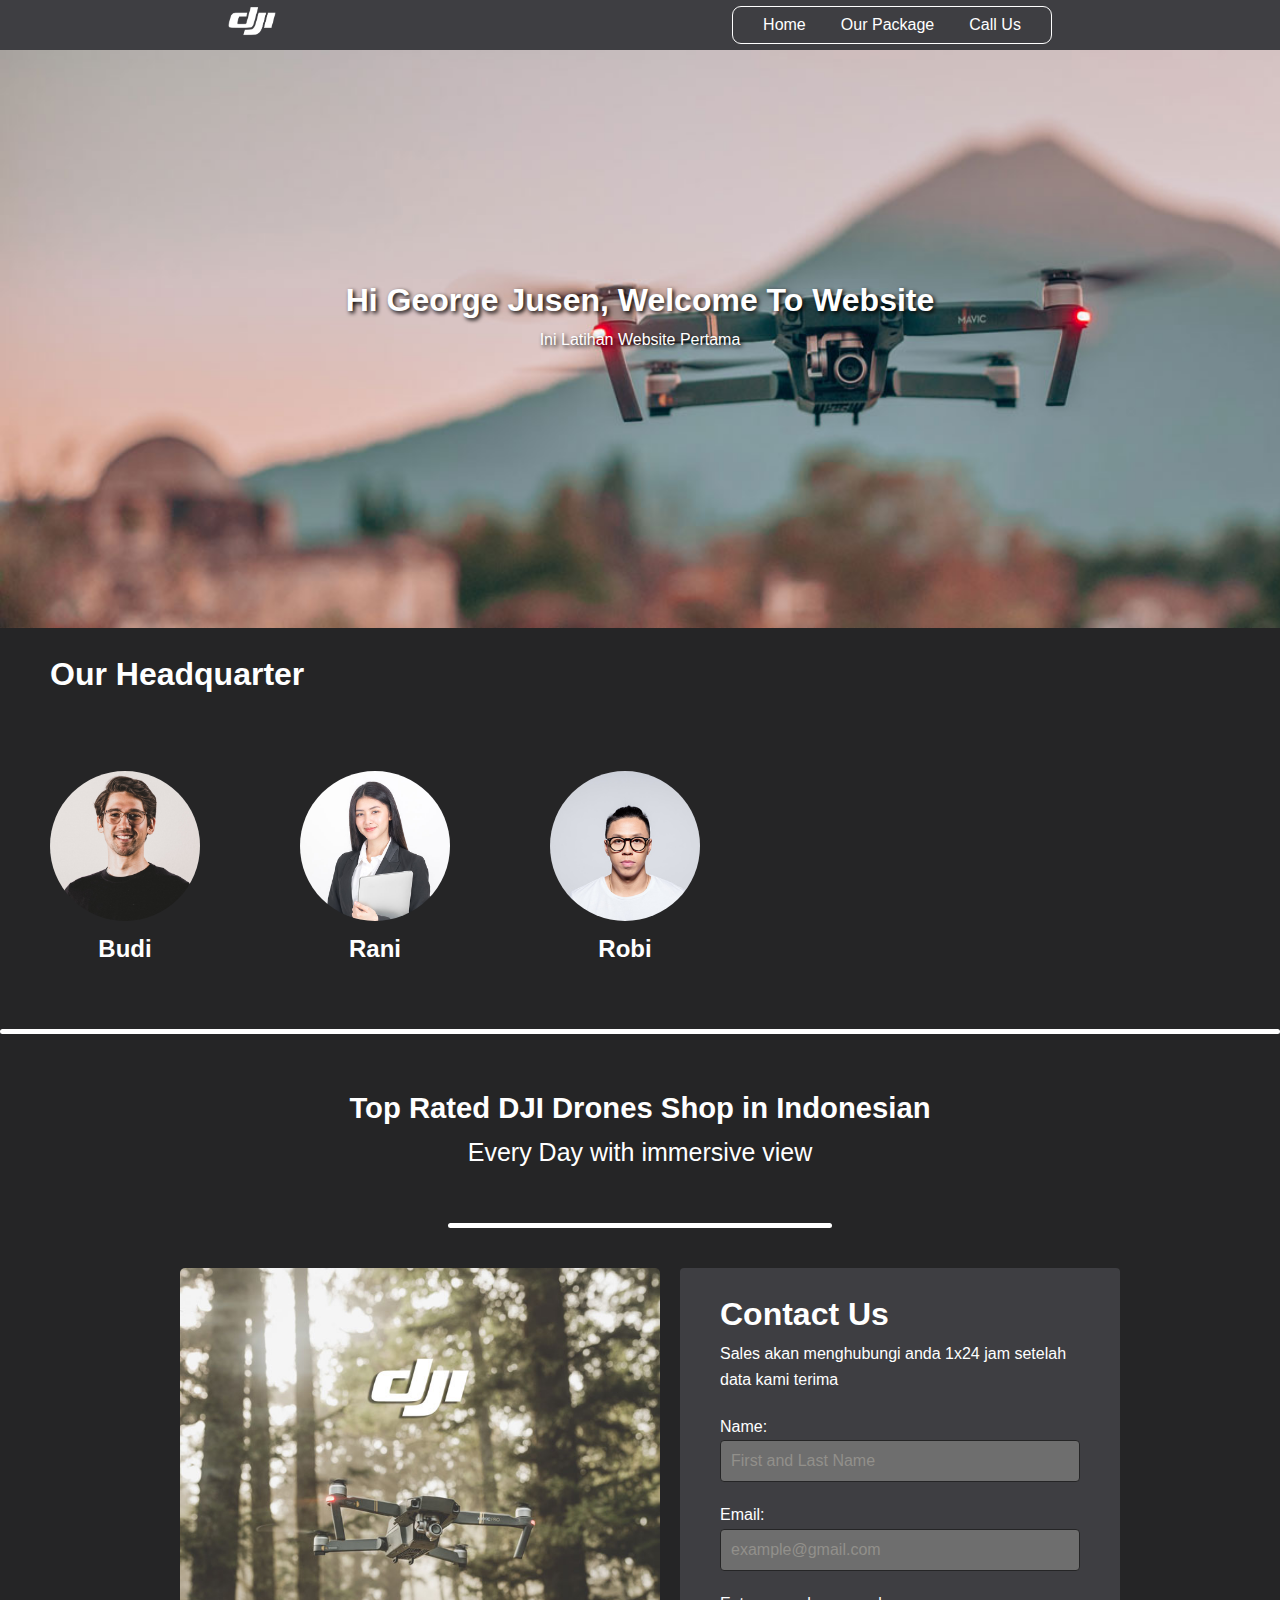
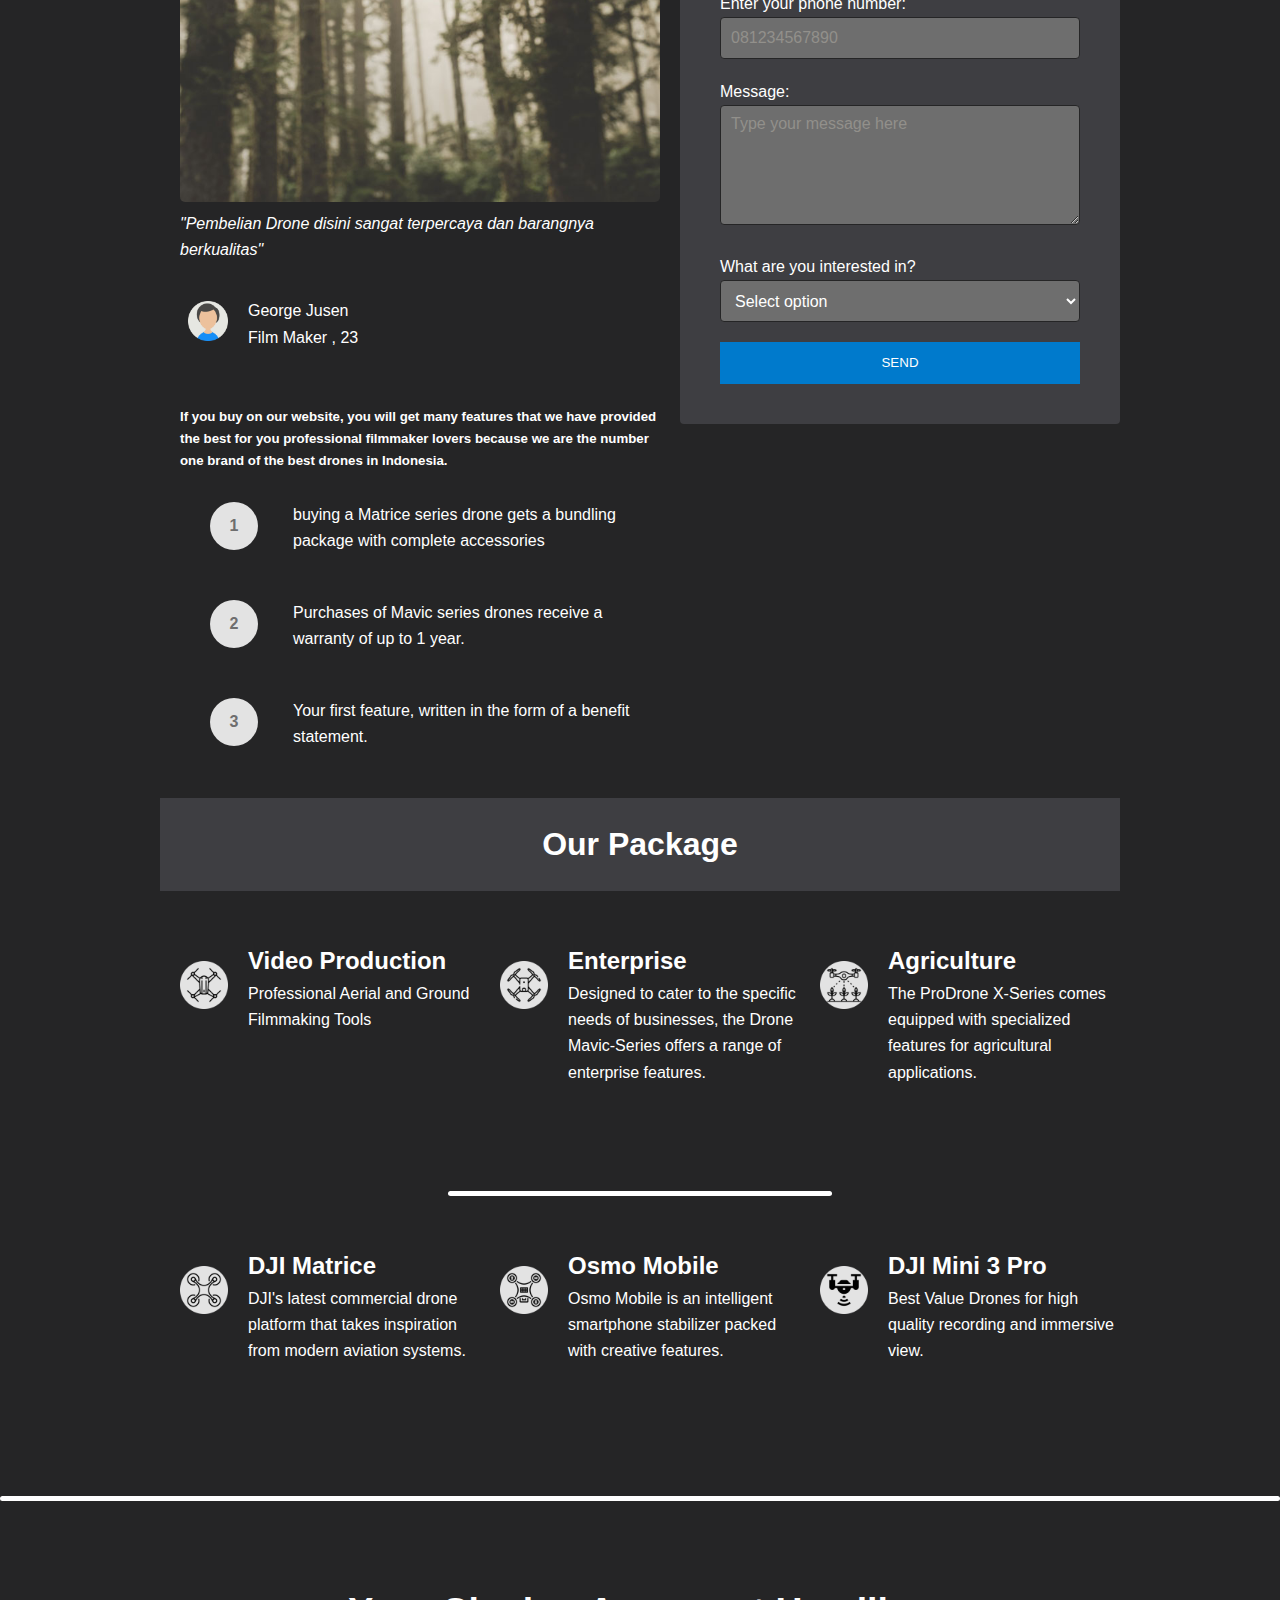
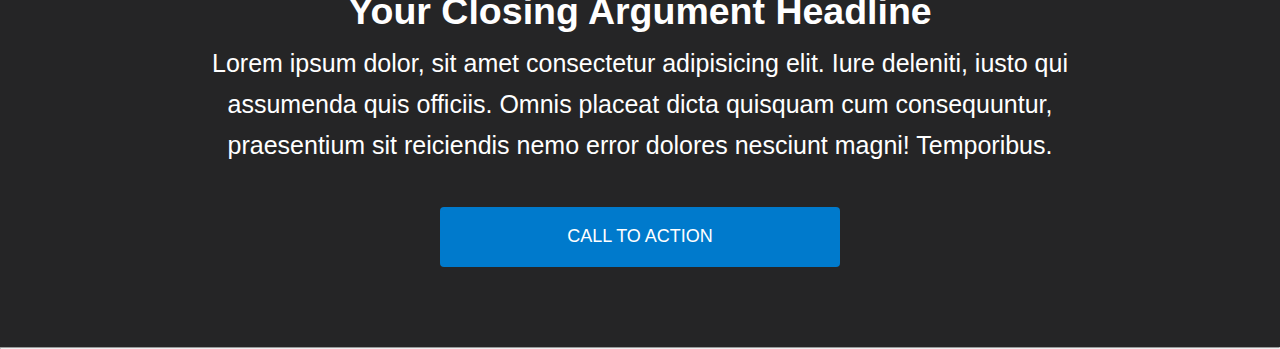
==== commit a334e46a: "📃 replace a dummy text to real" ====
--- a/index.html
+++ b/index.html
@@ -93,17 +93,16 @@
                     Film Maker , 23</p>
             </section>
             <section class="information">
-                <h5>Use this space to provide users with more information about your offer. Consider it a follow-up
-                    to
-                    your headline and
-                    explain the benefits of your service or product</h5>
+                <h5>If you buy on our website, you will get many features that we have provided the best for you
+                    professional filmmaker
+                    lovers because we are the number one brand of the best drones in Indonesia.</h5>
             </section>
             <section class="feature">
                 <div class="icon">
                     <div class="circle">1</div>
                 </div>
 
-                <p>Your first feature, written in the form of a benefit statement.</p>
+                <p>buying a Matrice series drone gets a bundling package with complete accessories</p>
 
             </section>
             <section class="feature">
@@ -111,7 +110,7 @@
                     <div class="circle">2</div>
                 </div>
 
-                <p>Your first feature, written in the form of a benefit statement.</p>
+                <p>Purchases of Mavic series drones receive a warranty of up to 1 year.</p>
 
             </section>
             <section class="feature">
@@ -176,7 +175,7 @@
             </div>
             <div class="content-package">
                 <h2>Video Production</h2>
-                <p>Lorem ipsum, dolor sit amet consectetur adipisicing elit. Nobis, necessitatibus.</p>
+                <p>Professional Aerial and Ground Filmmaking Tools</p>
             </div>
         </div>
 
@@ -186,7 +185,8 @@
             </div>
             <div class="content-package">
                 <h2>Enterprise</h2>
-                <p>Lorem ipsum, dolor sit amet consectetur adipisicing elit. Nobis, necessitatibus.</p>
+                <p>Designed to cater to the specific needs of businesses, the Drone Mavic-Series offers a range of
+                    enterprise features.</p>
             </div>
         </div>
 
@@ -197,7 +197,7 @@
             </div>
             <div class="content-package">
                 <h2>Agriculture</h2>
-                <p>Lorem ipsum, dolor sit amet consectetur adipisicing elit. Nobis, necessitatibus.</p>
+                <p>The ProDrone X-Series comes equipped with specialized features for agricultural applications. </p>
             </div>
         </div>
     </main>
@@ -209,7 +209,7 @@
             </div>
             <div class="content-package">
                 <h2>DJI Matrice</h2>
-                <p>Lorem ipsum, dolor sit amet consectetur adipisicing elit. Nobis, necessitatibus.</p>
+                <p>DJI's latest commercial drone platform that takes inspiration from modern aviation systems.</p>
             </div>
         </div>
 
@@ -220,8 +220,7 @@
             </div>
             <div class="content-package">
                 <h2>Osmo Mobile</h2>
-                <p>Lorem ipsum dolor sit amet consectetur adipisicing elit. Saepe repudiandae nesciunt sed sapiente, ut
-                    harum.</p>
+                <p>Osmo Mobile is an intelligent smartphone stabilizer packed with creative features.</p>
             </div>
         </div>
 
